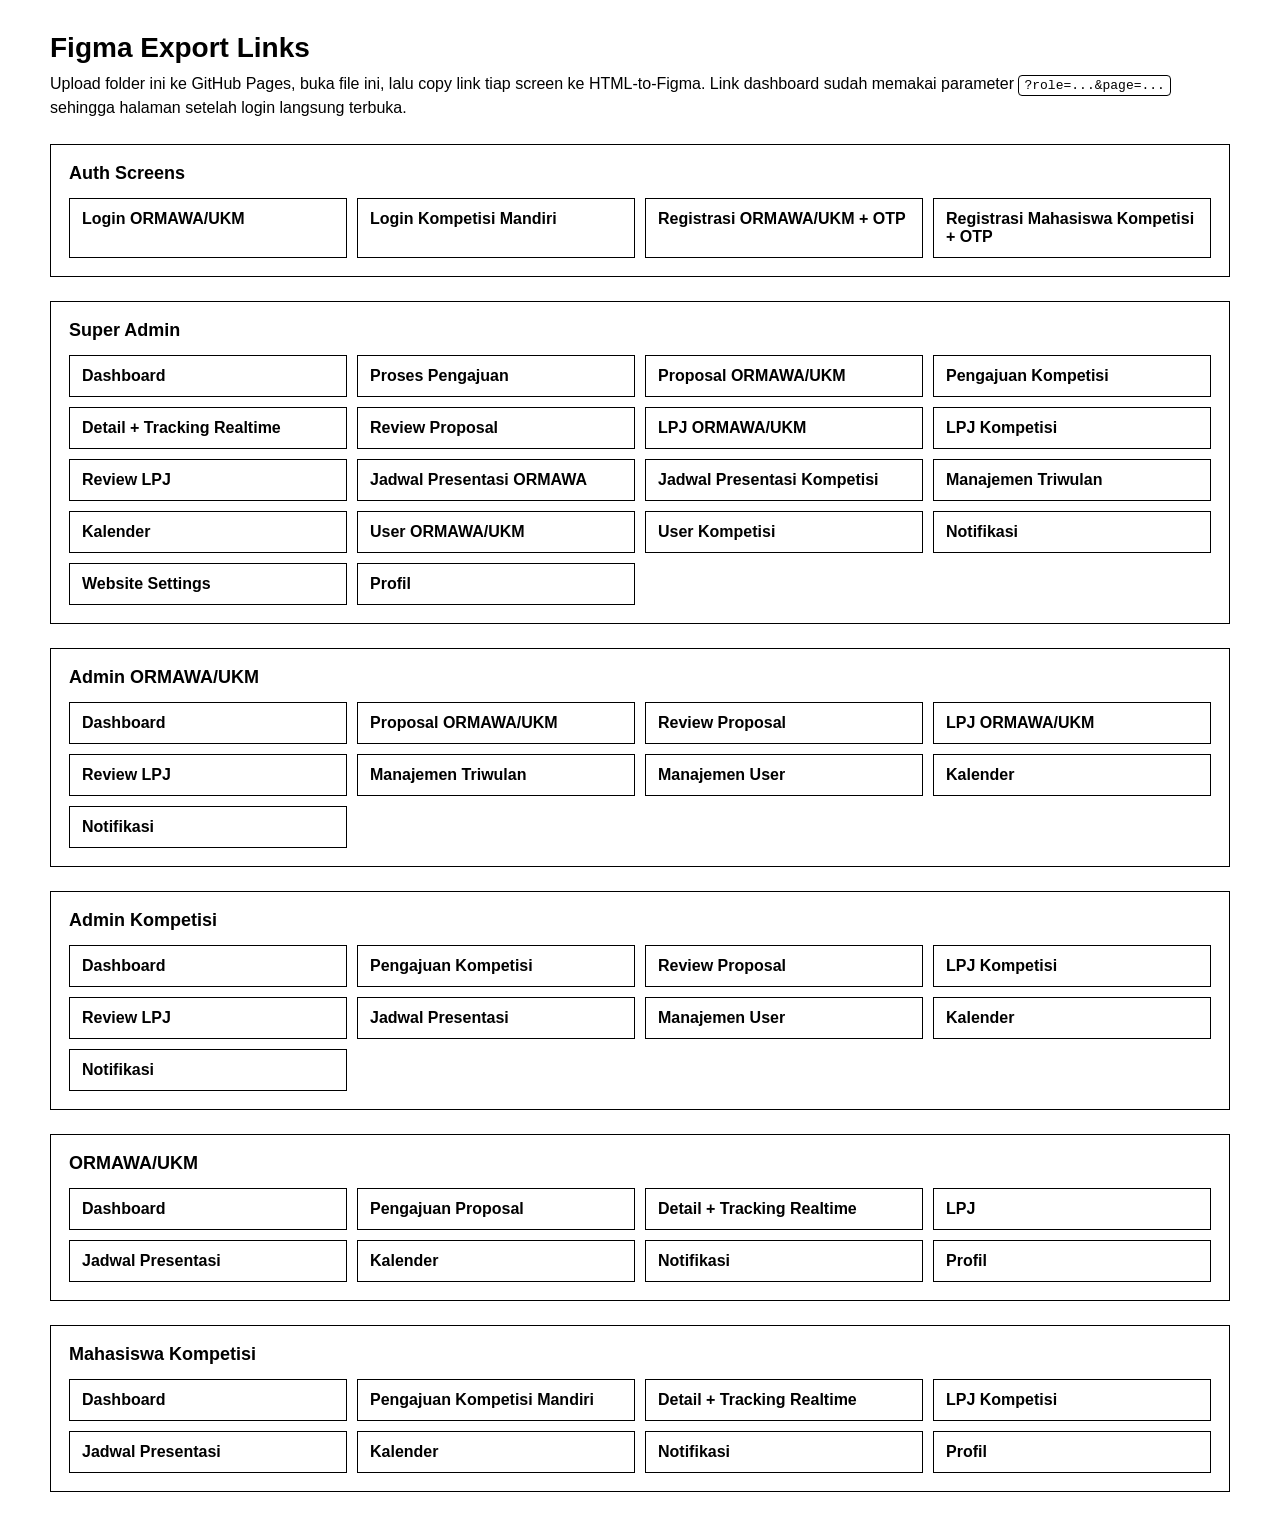
==== figma-export.html @ 9b1b8c87 "tebrau" ====
<!doctype html>
<html lang="id">
<head>
  <meta charset="utf-8">
  <meta name="viewport" content="width=device-width, initial-scale=1">
  <title>Figma Export Links - Wireframe</title>
  <style>
    body { margin: 0; font-family: Arial, sans-serif; background: #fff; color: #000; }
    main { max-width: 1180px; margin: 0 auto; padding: 32px 20px; }
    h1 { margin: 0 0 8px; font-size: 28px; }
    p { margin: 0 0 22px; color: #000; line-height: 1.5; }
    section { margin-top: 24px; padding: 18px; border: 1px solid #000; border-radius: 0; background: #fff; }
    h2 { margin: 0 0 14px; font-size: 18px; }
    .grid { display: grid; grid-template-columns: repeat(auto-fill, minmax(260px, 1fr)); gap: 10px; }
    a { display: block; padding: 11px 12px; border: 1px solid #000; border-radius: 0; background: #fff; color: #000; font-weight: 700; text-decoration: none; }
    a:hover { background: #fff; }
    code { background: #fff; border: 1px solid #000; padding: 2px 5px; border-radius: 4px; }
  </style>
</head>
<body>
<main>
  <h1>Figma Export Links</h1>
  <p>Upload folder ini ke GitHub Pages, buka file ini, lalu copy link tiap screen ke HTML-to-Figma. Link dashboard sudah memakai parameter <code>?role=...&page=...</code> sehingga halaman setelah login langsung terbuka.</p>

  <section>
    <h2>Auth Screens</h2>
    <div class="grid">
      <a href="index.html?screen=login_ormawa">Login ORMAWA/UKM</a>
      <a href="index.html?screen=login_kompetisi">Login Kompetisi Mandiri</a>
      <a href="index.html?screen=register_ormawa">Registrasi ORMAWA/UKM + OTP</a>
      <a href="index.html?screen=register_kompetisi">Registrasi Mahasiswa Kompetisi + OTP</a>
    </div>
  </section>

  <section>
    <h2>Super Admin</h2>
    <div class="grid">
      <a href="index.html?role=super_admin&page=dashboard">Dashboard</a><a href="index.html?role=super_admin&page=process">Proses Pengajuan</a><a href="index.html?role=super_admin&page=proposal_ormawa">Proposal ORMAWA/UKM</a><a href="index.html?role=super_admin&page=kompetisi">Pengajuan Kompetisi</a><a href="index.html?role=super_admin&page=detail_pengajuan">Detail + Tracking Realtime</a><a href="index.html?role=super_admin&page=review_proposal">Review Proposal</a><a href="index.html?role=super_admin&page=lpj_ormawa">LPJ ORMAWA/UKM</a><a href="index.html?role=super_admin&page=lpj_kompetisi">LPJ Kompetisi</a><a href="index.html?role=super_admin&page=review_lpj">Review LPJ</a><a href="index.html?role=super_admin&page=jadwal_ormawa">Jadwal Presentasi ORMAWA</a><a href="index.html?role=super_admin&page=jadwal_kompetisi">Jadwal Presentasi Kompetisi</a><a href="index.html?role=super_admin&page=triwulan">Manajemen Triwulan</a><a href="index.html?role=super_admin&page=calendar">Kalender</a><a href="index.html?role=super_admin&page=users_ormawa">User ORMAWA/UKM</a><a href="index.html?role=super_admin&page=users_kompetisi">User Kompetisi</a><a href="index.html?role=super_admin&page=notifications">Notifikasi</a><a href="index.html?role=super_admin&page=settings">Website Settings</a><a href="index.html?role=super_admin&page=profile">Profil</a>
    </div>
  </section>

  <section>
    <h2>Admin ORMAWA/UKM</h2>
    <div class="grid">
      <a href="index.html?role=admin_ormawa&page=dashboard">Dashboard</a><a href="index.html?role=admin_ormawa&page=proposal_ormawa">Proposal ORMAWA/UKM</a><a href="index.html?role=admin_ormawa&page=review_proposal">Review Proposal</a><a href="index.html?role=admin_ormawa&page=lpj_ormawa">LPJ ORMAWA/UKM</a><a href="index.html?role=admin_ormawa&page=review_lpj">Review LPJ</a><a href="index.html?role=admin_ormawa&page=triwulan">Manajemen Triwulan</a><a href="index.html?role=admin_ormawa&page=users_ormawa">Manajemen User</a><a href="index.html?role=admin_ormawa&page=calendar">Kalender</a><a href="index.html?role=admin_ormawa&page=notifications">Notifikasi</a>
    </div>
  </section>

  <section>
    <h2>Admin Kompetisi</h2>
    <div class="grid">
      <a href="index.html?role=admin_kompetisi&page=dashboard">Dashboard</a><a href="index.html?role=admin_kompetisi&page=kompetisi">Pengajuan Kompetisi</a><a href="index.html?role=admin_kompetisi&page=review_proposal">Review Proposal</a><a href="index.html?role=admin_kompetisi&page=lpj_kompetisi">LPJ Kompetisi</a><a href="index.html?role=admin_kompetisi&page=review_lpj">Review LPJ</a><a href="index.html?role=admin_kompetisi&page=jadwal_kompetisi">Jadwal Presentasi</a><a href="index.html?role=admin_kompetisi&page=users_kompetisi">Manajemen User</a><a href="index.html?role=admin_kompetisi&page=calendar">Kalender</a><a href="index.html?role=admin_kompetisi&page=notifications">Notifikasi</a>
    </div>
  </section>

  <section>
    <h2>ORMAWA/UKM</h2>
    <div class="grid">
      <a href="index.html?role=organization&page=dashboard">Dashboard</a><a href="index.html?role=organization&page=proposal_ormawa">Pengajuan Proposal</a><a href="index.html?role=organization&page=detail_pengajuan">Detail + Tracking Realtime</a><a href="index.html?role=organization&page=lpj_ormawa">LPJ</a><a href="index.html?role=organization&page=jadwal_ormawa">Jadwal Presentasi</a><a href="index.html?role=organization&page=calendar">Kalender</a><a href="index.html?role=organization&page=notifications">Notifikasi</a><a href="index.html?role=organization&page=profile">Profil</a>
    </div>
  </section>

  <section>
    <h2>Mahasiswa Kompetisi</h2>
    <div class="grid">
      <a href="index.html?role=mahasiswa_kompetisi&page=dashboard">Dashboard</a><a href="index.html?role=mahasiswa_kompetisi&page=kompetisi">Pengajuan Kompetisi Mandiri</a><a href="index.html?role=mahasiswa_kompetisi&page=detail_pengajuan">Detail + Tracking Realtime</a><a href="index.html?role=mahasiswa_kompetisi&page=lpj_kompetisi">LPJ Kompetisi</a><a href="index.html?role=mahasiswa_kompetisi&page=jadwal_kompetisi">Jadwal Presentasi</a><a href="index.html?role=mahasiswa_kompetisi&page=calendar">Kalender</a><a href="index.html?role=mahasiswa_kompetisi&page=notifications">Notifikasi</a><a href="index.html?role=mahasiswa_kompetisi&page=profile">Profil</a>
    </div>
  </section>
</main>
</body>
</html>
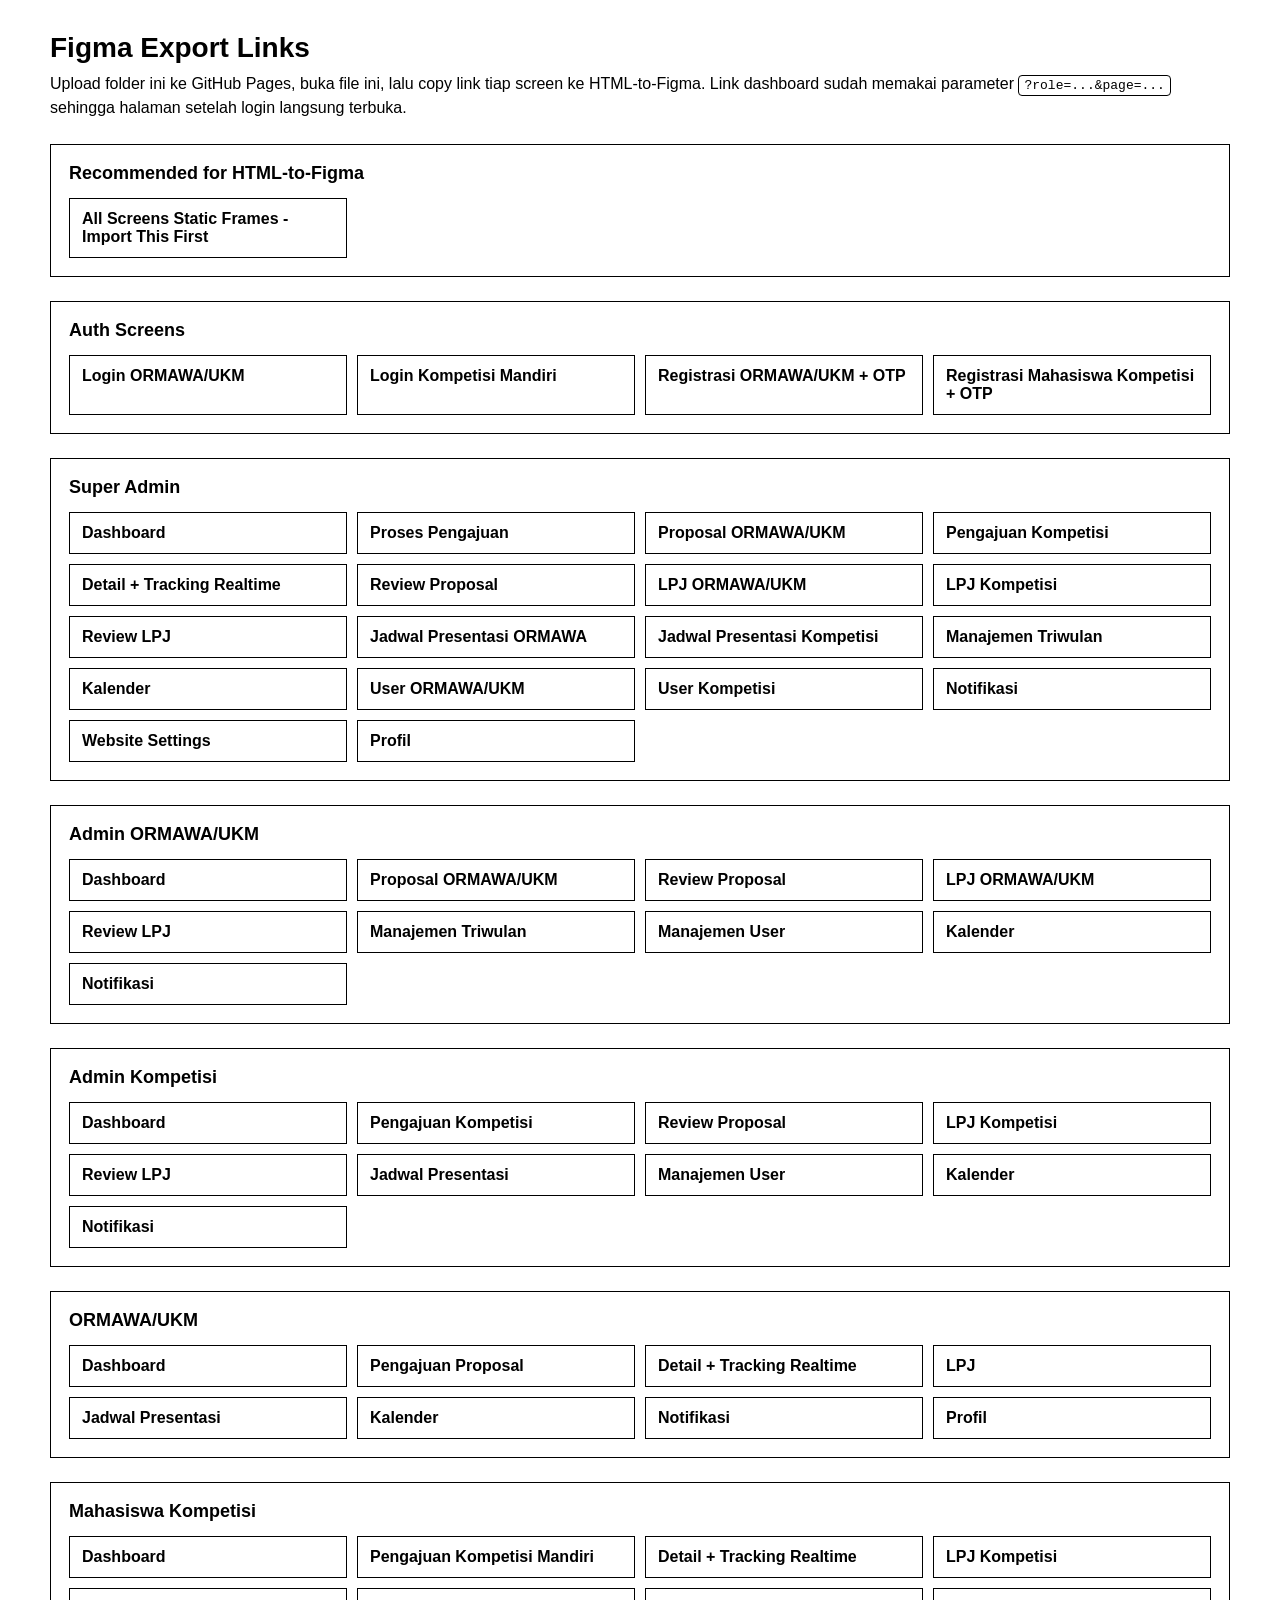
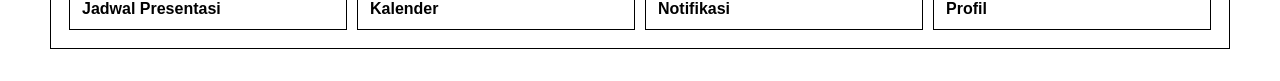
==== commit f3f072b7: "terbaru" ====
--- a/figma-export.html
+++ b/figma-export.html
@@ -22,6 +22,10 @@
   <h1>Figma Export Links</h1>
   <p>Upload folder ini ke GitHub Pages, buka file ini, lalu copy link tiap screen ke HTML-to-Figma. Link dashboard sudah memakai parameter <code>?role=...&page=...</code> sehingga halaman setelah login langsung terbuka.</p>
 
+  
+
+  <section><h2>Recommended for HTML-to-Figma</h2><div class="grid"><a href="figma-static-screens.html">All Screens Static Frames - Import This First</a></div></section>
+
   <section>
     <h2>Auth Screens</h2>
     <div class="grid">
@@ -32,12 +36,16 @@
     </div>
   </section>
 
+  
+
   <section>
     <h2>Super Admin</h2>
     <div class="grid">
       <a href="index.html?role=super_admin&page=dashboard">Dashboard</a><a href="index.html?role=super_admin&page=process">Proses Pengajuan</a><a href="index.html?role=super_admin&page=proposal_ormawa">Proposal ORMAWA/UKM</a><a href="index.html?role=super_admin&page=kompetisi">Pengajuan Kompetisi</a><a href="index.html?role=super_admin&page=detail_pengajuan">Detail + Tracking Realtime</a><a href="index.html?role=super_admin&page=review_proposal">Review Proposal</a><a href="index.html?role=super_admin&page=lpj_ormawa">LPJ ORMAWA/UKM</a><a href="index.html?role=super_admin&page=lpj_kompetisi">LPJ Kompetisi</a><a href="index.html?role=super_admin&page=review_lpj">Review LPJ</a><a href="index.html?role=super_admin&page=jadwal_ormawa">Jadwal Presentasi ORMAWA</a><a href="index.html?role=super_admin&page=jadwal_kompetisi">Jadwal Presentasi Kompetisi</a><a href="index.html?role=super_admin&page=triwulan">Manajemen Triwulan</a><a href="index.html?role=super_admin&page=calendar">Kalender</a><a href="index.html?role=super_admin&page=users_ormawa">User ORMAWA/UKM</a><a href="index.html?role=super_admin&page=users_kompetisi">User Kompetisi</a><a href="index.html?role=super_admin&page=notifications">Notifikasi</a><a href="index.html?role=super_admin&page=settings">Website Settings</a><a href="index.html?role=super_admin&page=profile">Profil</a>
     </div>
   </section>
+
+  
 
   <section>
     <h2>Admin ORMAWA/UKM</h2>
@@ -46,6 +54,8 @@
     </div>
   </section>
 
+  
+
   <section>
     <h2>Admin Kompetisi</h2>
     <div class="grid">
@@ -53,12 +63,16 @@
     </div>
   </section>
 
+  
+
   <section>
     <h2>ORMAWA/UKM</h2>
     <div class="grid">
       <a href="index.html?role=organization&page=dashboard">Dashboard</a><a href="index.html?role=organization&page=proposal_ormawa">Pengajuan Proposal</a><a href="index.html?role=organization&page=detail_pengajuan">Detail + Tracking Realtime</a><a href="index.html?role=organization&page=lpj_ormawa">LPJ</a><a href="index.html?role=organization&page=jadwal_ormawa">Jadwal Presentasi</a><a href="index.html?role=organization&page=calendar">Kalender</a><a href="index.html?role=organization&page=notifications">Notifikasi</a><a href="index.html?role=organization&page=profile">Profil</a>
     </div>
   </section>
+
+  
 
   <section>
     <h2>Mahasiswa Kompetisi</h2>
@@ -70,3 +84,5 @@
 </body>
 </html>
 
+
+
